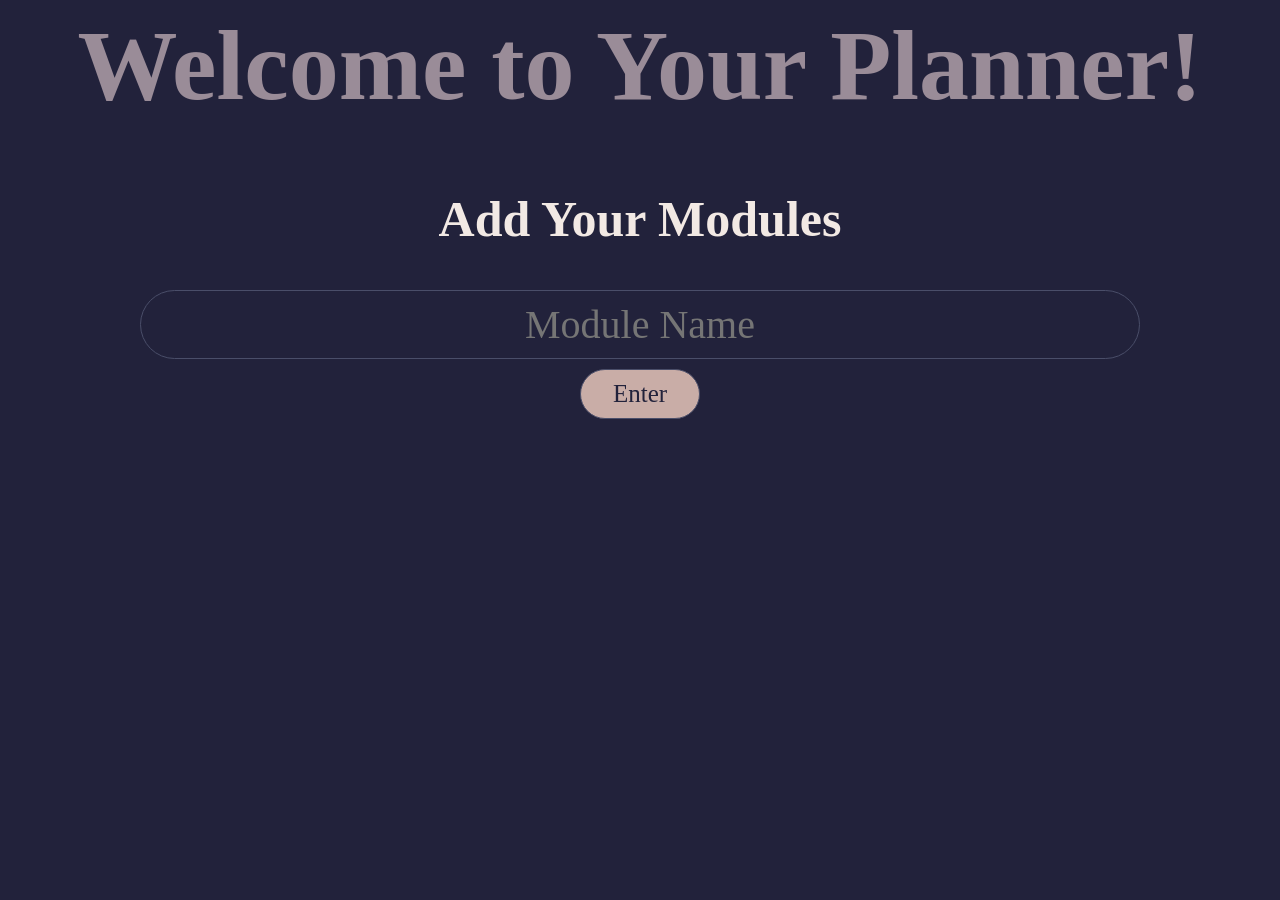
==== index.html @ 95c5b979 "Initial Commit" ====
<!DOCTYPE>
<html lang="en">
    <head>
        <meta charset="utf-8">
        <meta name="viewport" content="width=device-width, initial-scale=1.0">
        <title>Academic Planner</title>
        <link rel="stylesheet" href="styles.css">
    </head>

    <body>
        <h1 class="welcome-msg">Welcome to Your Planner!</h1>
        <h2 class="add-mods-msg">Add Your Modules</h2>
        <input id="module-el" type="text" placeholder="Module Name">
        <button type="submit" id="add-mods-btn" onclick="addModuleToList()">Enter</button>   
        <ul id="module-list"></ul>
        <script src="./index.js"></script>
    </body>
</html>
---- styles.css ----
body {
    background: #22223b;
}

.welcome-msg {
    color: #9a8c98;
    text-align: center;
    font-size: 100px;
}

.add-mods-msg {
    color: #F2E9E4;
    text-align: center;
    font-size: 50px
}

#module-el {
    background-color: #22223b;
    border: 1px solid #4A4E69;
    border-radius: 50px;
    display: block;
    margin: 10px auto;
    font-family:'Times New Roman', Times, serif;
    font-size: 40px;
    text-align: center;
    color: #C9ADA7;
    width: 1000px;
    padding: 10px 20px
}

#add-mods-btn {
    background-color: #C9ADA7;
    border: 1px solid #4A4E69;
    border-radius: 50px;
    display: block;
    margin: 10px auto;
    font-family:'Times New Roman', Times, serif;
    font-size: 25px;
    text-align: center;
    color: #22223b;
    width: 120px;
    padding: 10px 20px 
}

#module-list {
    color: #C9ADA7;
    display: block;
    margin: 10px auto;
    font-family:'Times New Roman', Times, serif;
    font-size: 40px;
    text-align: center;
    padding-left: 0px; 
}
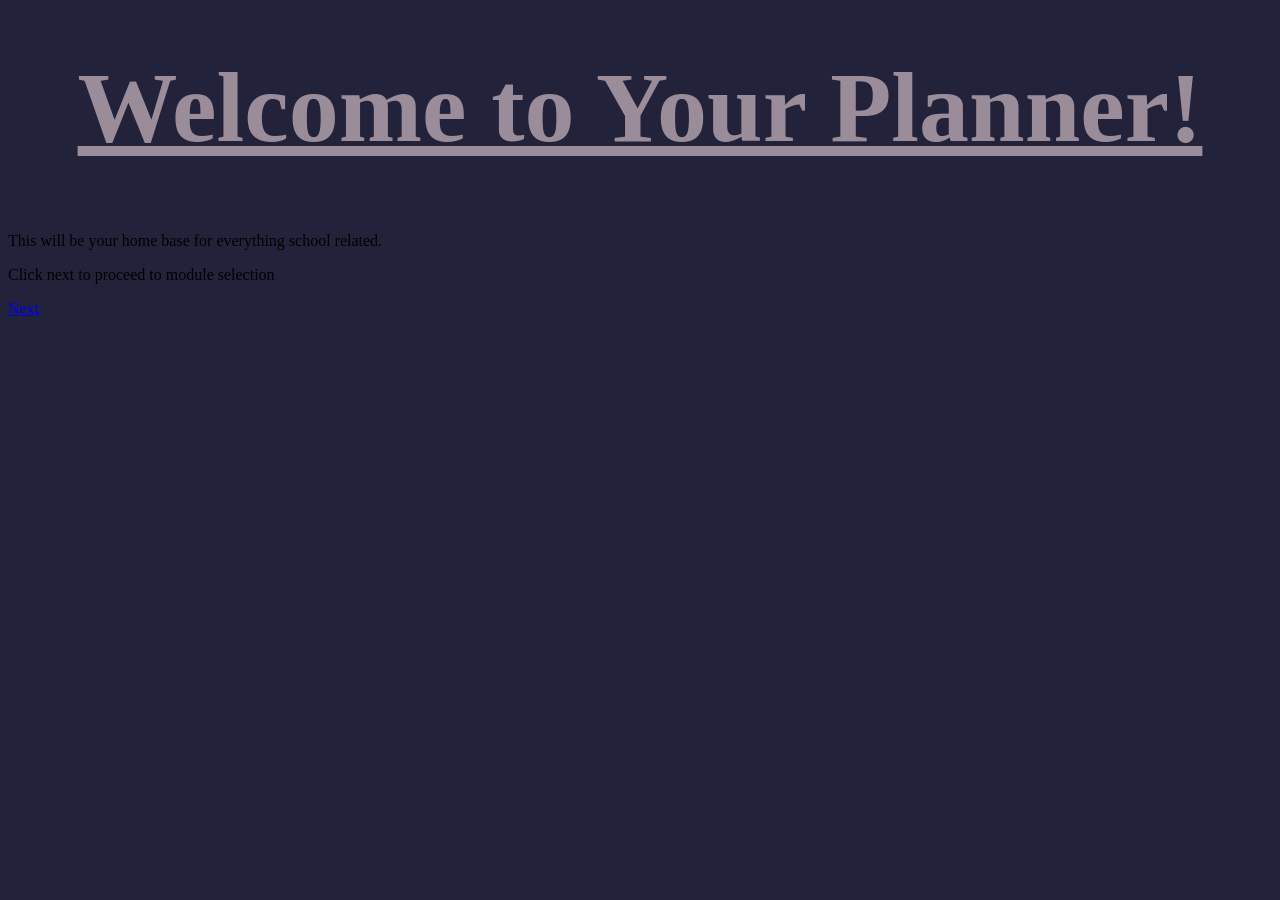
==== commit 822ab003: "Added Module Select Page" ====
--- a/index.html
+++ b/index.html
@@ -7,12 +7,23 @@
         <link rel="stylesheet" href="styles.css">
     </head>
 
-    <body>
+    <!--<body>
         <h1 class="welcome-msg">Welcome to Your Planner!</h1>
         <h2 class="add-mods-msg">Add Your Modules</h2>
         <input id="module-el" type="text" placeholder="Module Name">
         <button type="submit" id="add-mods-btn" onclick="addModuleToList()">Enter</button>   
         <ul id="module-list"></ul>
         <script src="./index.js"></script>
+    </body> -->
+
+    <body>
+        <h1 class="welcome-msg">Welcome to Your Planner!</h1>
+        
+        <div  class="intro-msg">
+            <p>This will be your home base for everything school related.</p>
+            <p>Click next to proceed to module selection</p>
+        </div>
+        
+        <a href="./moduleSelect.html" id="next-btn" >Next</a>
     </body>
 </html>
--- a/styles.css
+++ b/styles.css
@@ -1,10 +1,12 @@
 body {
     background: #22223b;
+    margin-top: 50px;
 }
 
 .welcome-msg {
     color: #9a8c98;
     text-align: center;
+    text-decoration: underline;
     font-size: 100px;
 }
 
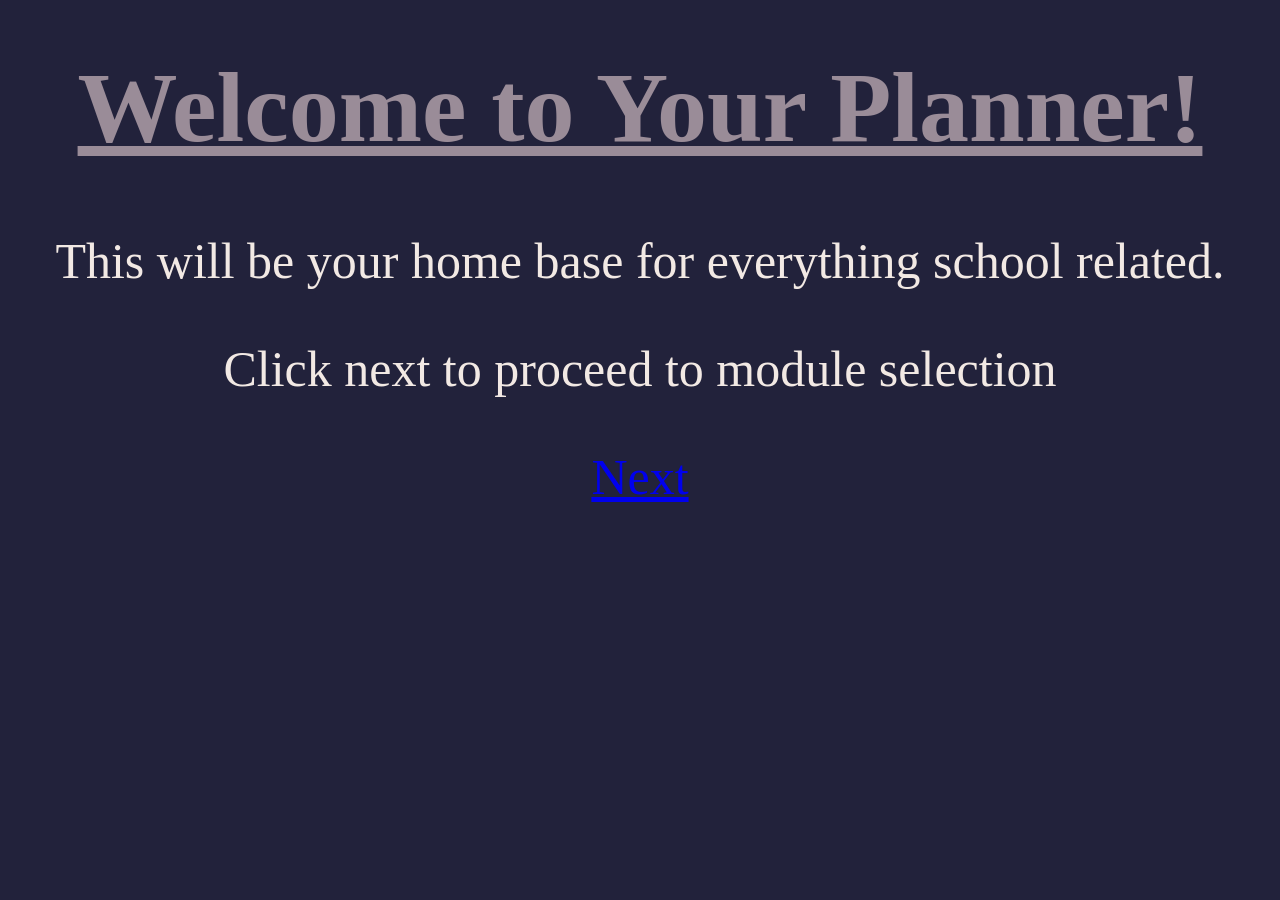
==== commit 9e39cb71: "Moved Module Selection Functions" ====
--- a/index.html
+++ b/index.html
@@ -7,23 +7,13 @@
         <link rel="stylesheet" href="styles.css">
     </head>
 
-    <!--<body>
-        <h1 class="welcome-msg">Welcome to Your Planner!</h1>
-        <h2 class="add-mods-msg">Add Your Modules</h2>
-        <input id="module-el" type="text" placeholder="Module Name">
-        <button type="submit" id="add-mods-btn" onclick="addModuleToList()">Enter</button>   
-        <ul id="module-list"></ul>
-        <script src="./index.js"></script>
-    </body> -->
-
     <body>
         <h1 class="welcome-msg">Welcome to Your Planner!</h1>
         
         <div  class="intro-msg">
             <p>This will be your home base for everything school related.</p>
             <p>Click next to proceed to module selection</p>
-        </div>
-        
-        <a href="./moduleSelect.html" id="next-btn" >Next</a>
+            <a href="./moduleSelect.html" id="next-btn" >Next</a>
+        </div>    
     </body>
 </html>
--- a/styles.css
+++ b/styles.css
@@ -3,11 +3,29 @@
     margin-top: 50px;
 }
 
-.welcome-msg {
+h1 {
     color: #9a8c98;
     text-align: center;
     text-decoration: underline;
     font-size: 100px;
+}
+
+h2 {
+    color: #C9ADA7;
+    text-align: center;
+    font-size: 80px;
+}
+
+h3 {
+    color: #9a8c98;
+    text-align: center;
+    font-size: 60px;
+}
+
+.intro-msg {
+   color: #F2E9E4;
+   text-align: center;
+   font-size: 50px;
 }
 
 .add-mods-msg {
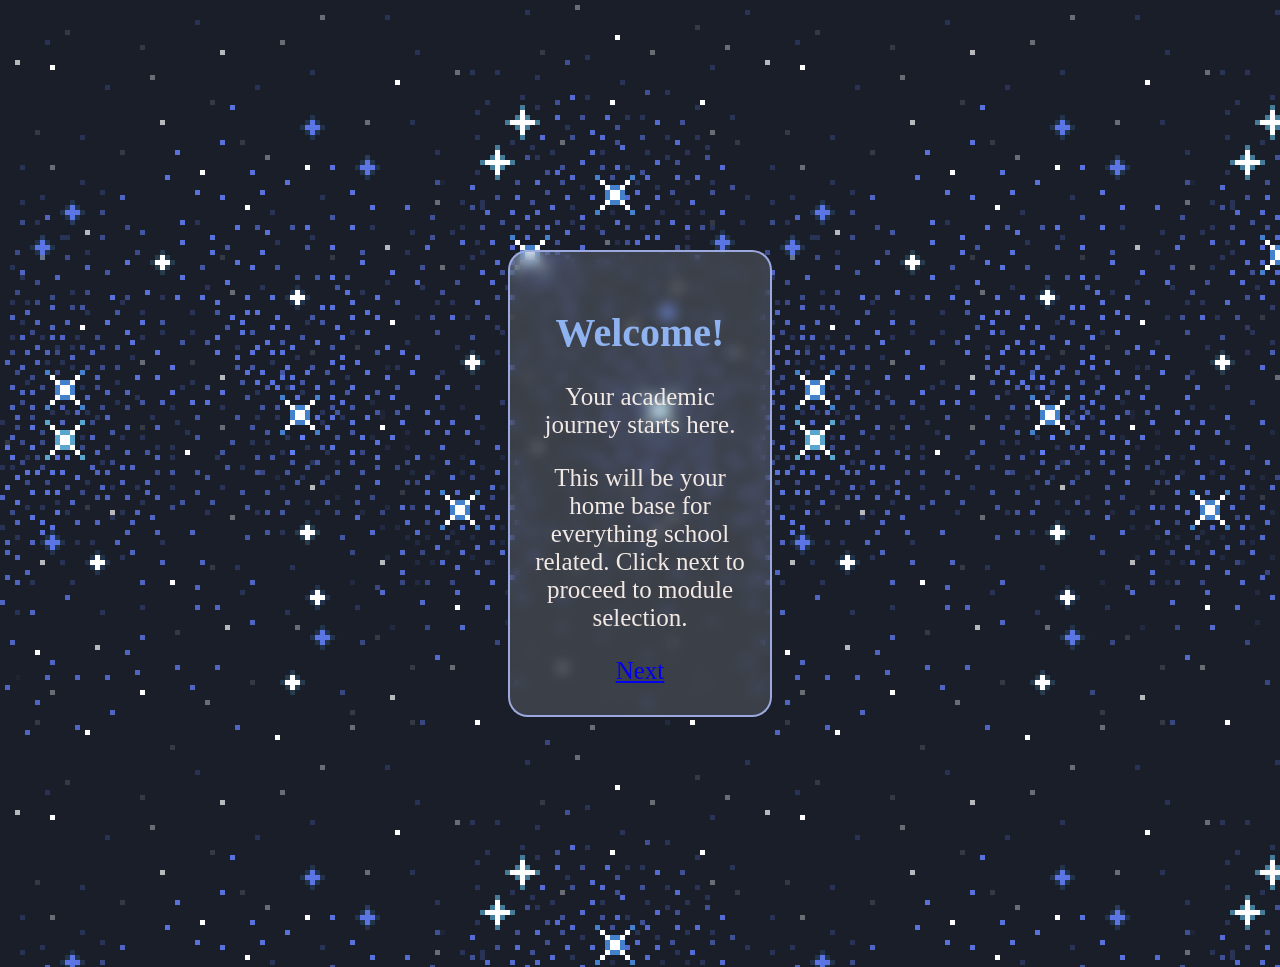
==== commit 127b034a: "Editing Home Page" ====
--- a/index.html
+++ b/index.html
@@ -8,12 +8,15 @@
     </head>
 
     <body>
-        <h1 class="welcome-msg">Welcome to Your Planner!</h1>
-        
-        <div  class="intro-msg">
-            <p>This will be your home base for everything school related.</p>
-            <p>Click next to proceed to module selection</p>
-            <a href="./moduleSelect.html" id="next-btn" >Next</a>
-        </div>    
+        <div class="intro-box">
+            <h1 class="welcome-msg">Welcome!</h1>
+            <div  class="intro-msg">
+                <p>Your academic journey starts here.</p>
+                <p>This will be your home base for everything school related. 
+                    Click next to proceed to module selection.</p>
+                <!--<p>Click next to proceed to module selection.</p>-->
+                <a href="./moduleSelect.html" id="next-btn" >Next</a>
+            </div> 
+        </div>
     </body>
 </html>
--- a/styles.css
+++ b/styles.css
@@ -1,12 +1,11 @@
 body {
-    background: #22223b;
-    margin-top: 50px;
+    background-image: url("images/space\ pixel\ GIF.gif");
+    /*margin-top: 50px;*/
 }
 
 h1 {
     color: #9a8c98;
     text-align: center;
-    text-decoration: underline;
     font-size: 100px;
 }
 
@@ -22,16 +21,33 @@
     font-size: 60px;
 }
 
+.intro-box {
+    background: rgba(255, 255, 255, 0.15);
+    -webkit-backdrop-filter: blur(7px);
+    backdrop-filter: blur(7px);
+    border: 2px solid rgba(158, 171, 224, 0.992);
+    border-radius: 20px; 
+    margin: 250px 500px;
+    padding: 30px 20px;
+}
+
+.welcome-msg {
+    color: rgb(143, 179, 241);
+    text-align: center;
+    font-size: 40px;
+    font-weight: bold;
+}
+
 .intro-msg {
    color: #F2E9E4;
    text-align: center;
-   font-size: 50px;
+   font-size: 25px;
 }
 
 .add-mods-msg {
     color: #F2E9E4;
     text-align: center;
-    font-size: 50px
+    font-size: 20px
 }
 
 #module-el {
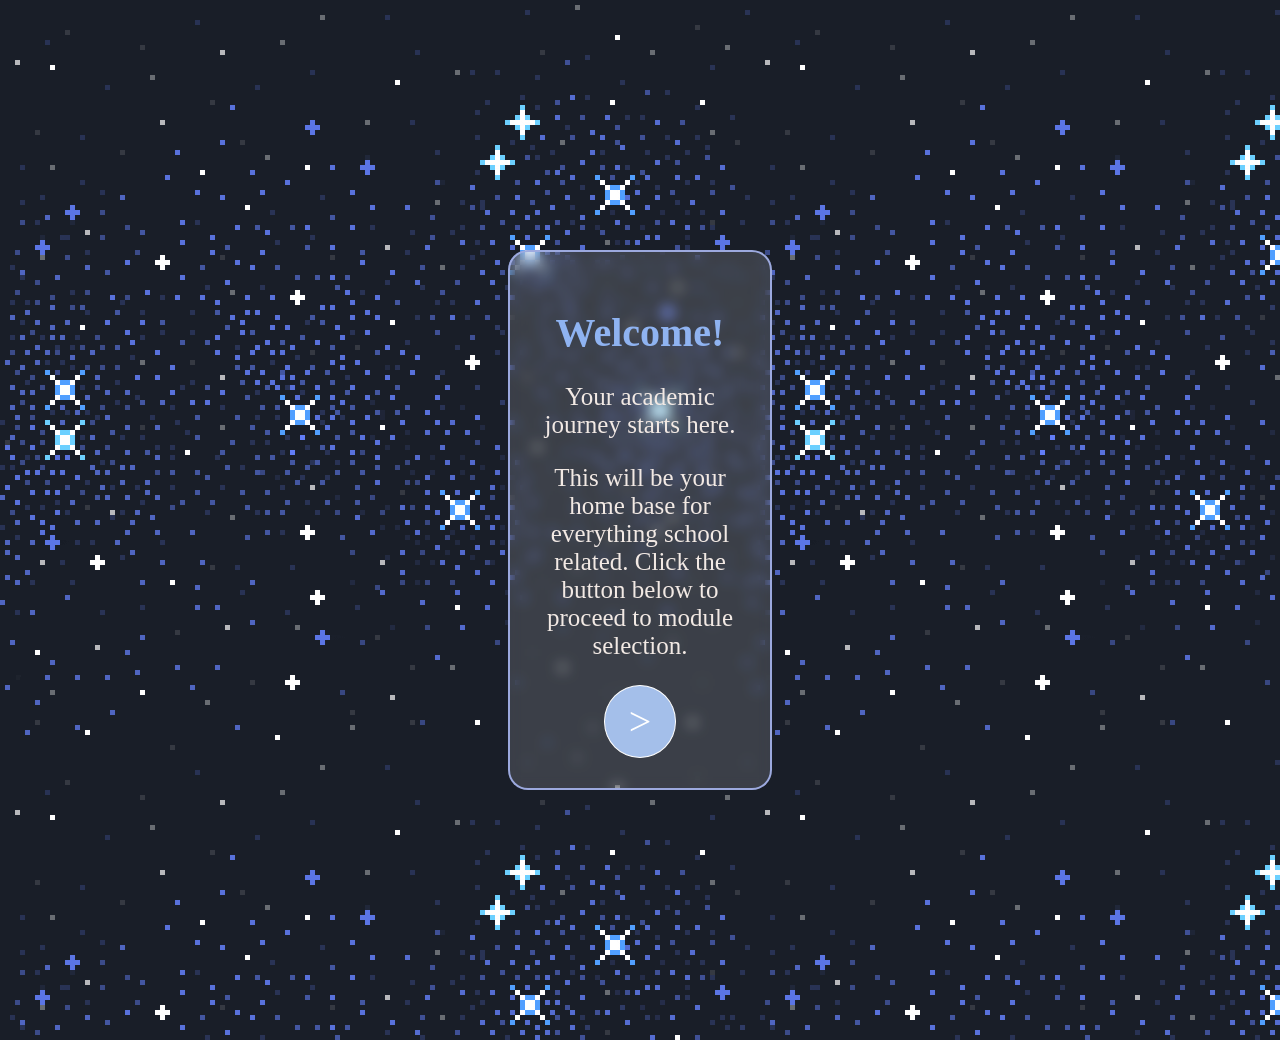
==== commit f18f9f61: "Changing the next button" ====
--- a/index.html
+++ b/index.html
@@ -13,9 +13,8 @@
             <div  class="intro-msg">
                 <p>Your academic journey starts here.</p>
                 <p>This will be your home base for everything school related. 
-                    Click next to proceed to module selection.</p>
-                <!--<p>Click next to proceed to module selection.</p>-->
-                <a href="./moduleSelect.html" id="next-btn" >Next</a>
+                    Click the button below to proceed to module selection.</p>
+                <a href="./moduleSelect.html" class="arr-btn" >></a>           
             </div> 
         </div>
     </body>
--- a/styles.css
+++ b/styles.css
@@ -44,6 +44,22 @@
    font-size: 25px;
 }
 
+.arr-btn {
+    display: inline-block;
+    padding: 12px 24px;
+    background-color: #a4bfea;
+    border: 1px solid white;
+    border-radius: 50%;
+    font-size: 40px;
+    text-decoration: none;
+    color: white;
+    transition: background-color 0.3s ease;
+}
+
+.arr-btn:hover {
+    background-color: #759dde;
+}
+
 .add-mods-msg {
     color: #F2E9E4;
     text-align: center;
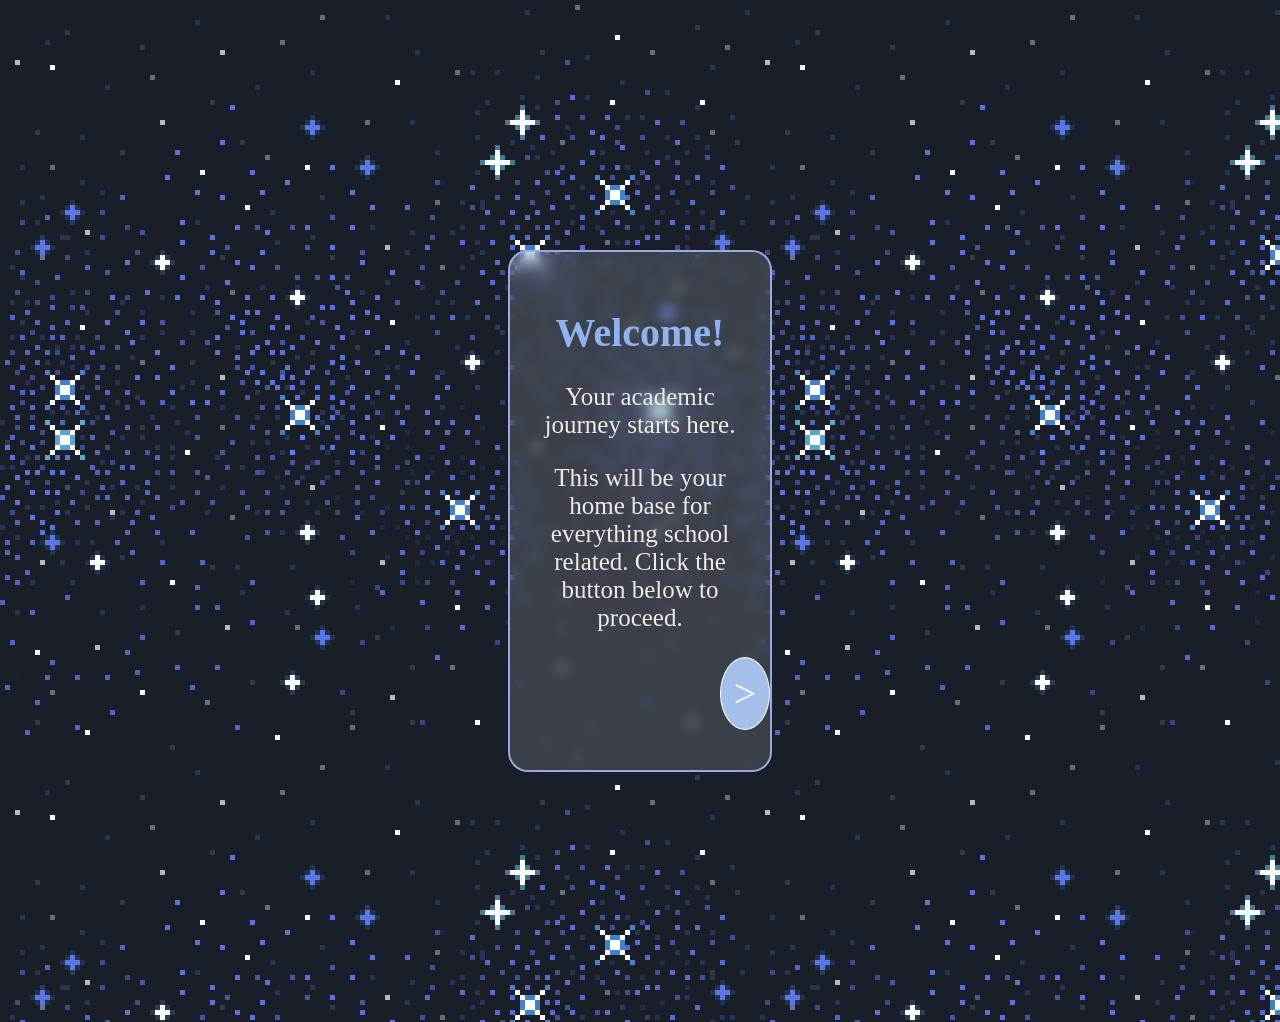
==== commit edcff515: "Fixing Module Addition Page" ====
--- a/index.html
+++ b/index.html
@@ -8,13 +8,13 @@
     </head>
 
     <body>
-        <div class="intro-box">
+        <div class="msg-box">
             <h1 class="welcome-msg">Welcome!</h1>
-            <div  class="intro-msg">
+            <div  class="msg">
                 <p>Your academic journey starts here.</p>
                 <p>This will be your home base for everything school related. 
-                    Click the button below to proceed to module selection.</p>
-                <a href="./moduleSelect.html" class="arr-btn" >></a>           
+                    Click the button below to proceed.</p>
+                <a href="./moduleAddition.html" class="arr-btn" >></a>           
             </div> 
         </div>
     </body>
--- a/styles.css
+++ b/styles.css
@@ -21,7 +21,7 @@
     font-size: 60px;
 }
 
-.intro-box {
+.msg-box {
     background: rgba(255, 255, 255, 0.15);
     -webkit-backdrop-filter: blur(7px);
     backdrop-filter: blur(7px);
@@ -38,14 +38,17 @@
     font-weight: bold;
 }
 
-.intro-msg {
+.msg {
    color: #F2E9E4;
    text-align: center;
    font-size: 25px;
 }
 
 .arr-btn {
-    display: inline-block;
+    display: flex;
+    justify-content: center;
+    align-items: center;
+    margin: 10px 190px;
     padding: 12px 24px;
     background-color: #a4bfea;
     border: 1px solid white;
@@ -66,17 +69,19 @@
     font-size: 20px
 }
 
-#module-el {
-    background-color: #22223b;
-    border: 1px solid #4A4E69;
+#input-el {
+    background: rgba(255, 255, 255, 0.15);
+    -webkit-backdrop-filter: blur(7px);
+    backdrop-filter: blur(7px);
+    border: 2px solid rgba(158, 171, 224, 0.992);
     border-radius: 50px;
     display: block;
     margin: 10px auto;
     font-family:'Times New Roman', Times, serif;
-    font-size: 40px;
+    font-size: 20px;
     text-align: center;
-    color: #C9ADA7;
-    width: 1000px;
+    color: #F2E9E4;
+    width: 400px;
     padding: 10px 20px
 }
 
@@ -87,7 +92,7 @@
     display: block;
     margin: 10px auto;
     font-family:'Times New Roman', Times, serif;
-    font-size: 25px;
+    font-size: 20px;
     text-align: center;
     color: #22223b;
     width: 120px;
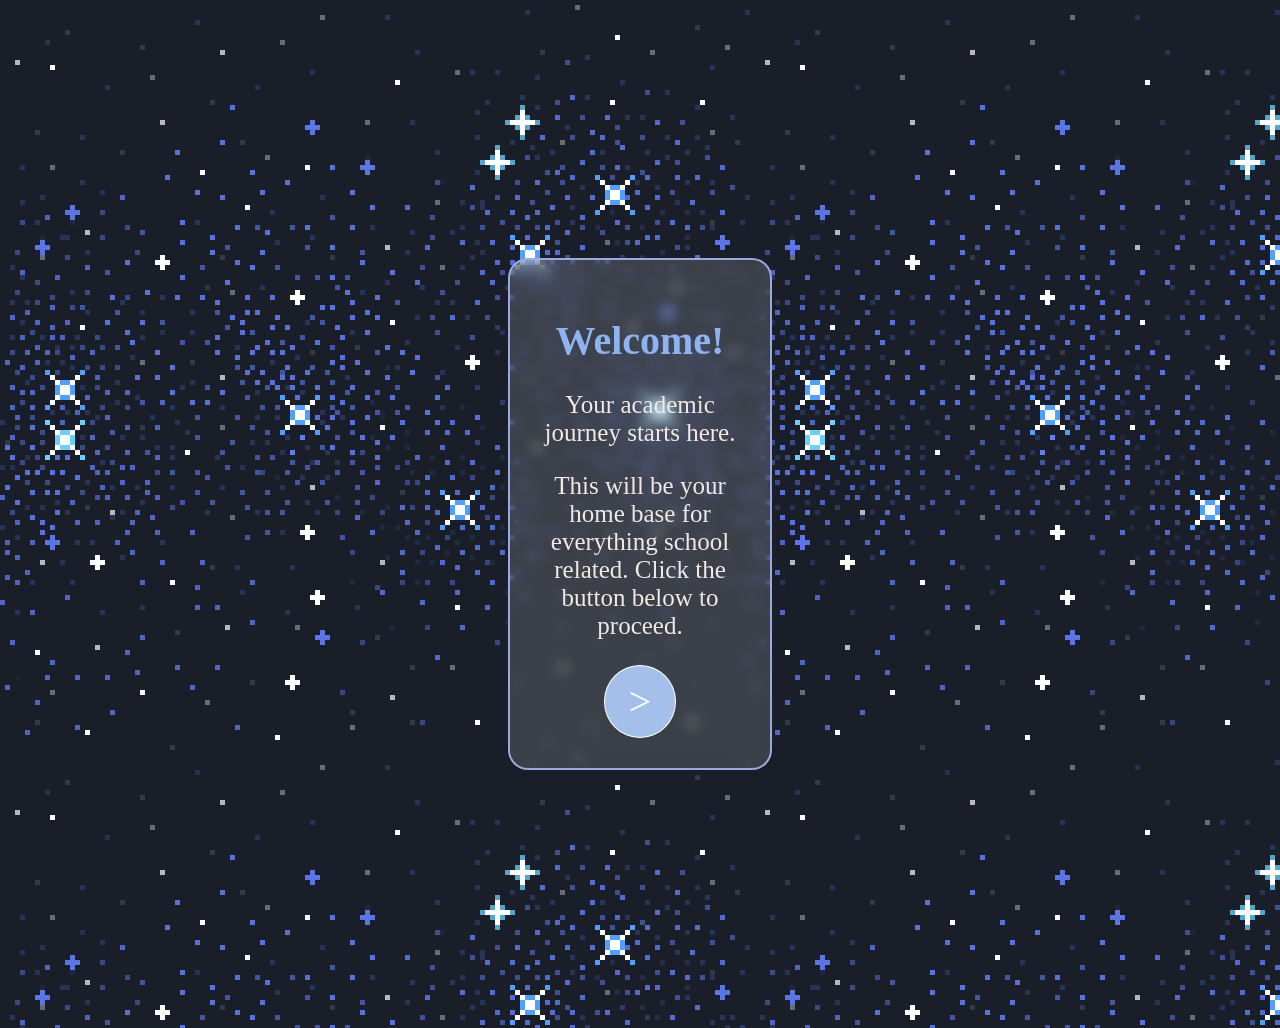
==== commit fe5e30c3: "Fixed Button Alignment" ====
--- a/index.html
+++ b/index.html
@@ -13,9 +13,11 @@
             <div  class="msg">
                 <p>Your academic journey starts here.</p>
                 <p>This will be your home base for everything school related. 
-                    Click the button below to proceed.</p>
-                <a href="./moduleAddition.html" class="arr-btn" >></a>           
-            </div> 
+                    Click the button below to proceed.</p>          
+            </div>
+            <div class="nav-btns">
+                <a href="./moduleAddition.html" class="arr-btn" >></a>
+            </div>   
         </div>
     </body>
 </html>
--- a/styles.css
+++ b/styles.css
@@ -1,6 +1,8 @@
 body {
     background-image: url("images/space\ pixel\ GIF.gif");
-    /*margin-top: 50px;*/
+    display: flex;
+    justify-content: center;
+    align-items: center;
 }
 
 h1 {
@@ -45,10 +47,6 @@
 }
 
 .arr-btn {
-    display: flex;
-    justify-content: center;
-    align-items: center;
-    margin: 10px 190px;
     padding: 12px 24px;
     background-color: #a4bfea;
     border: 1px solid white;
@@ -63,10 +61,11 @@
     background-color: #759dde;
 }
 
-.add-mods-msg {
-    color: #F2E9E4;
-    text-align: center;
-    font-size: 20px
+.nav-btns {
+    display: flex;
+    justify-content: center;
+    flex-direction: row;
+    gap: 20px;
 }
 
 #input-el {
@@ -75,8 +74,7 @@
     backdrop-filter: blur(7px);
     border: 2px solid rgba(158, 171, 224, 0.992);
     border-radius: 50px;
-    display: block;
-    margin: 10px auto;
+    margin: 20px 25px;
     font-family:'Times New Roman', Times, serif;
     font-size: 20px;
     text-align: center;
@@ -85,23 +83,8 @@
     padding: 10px 20px
 }
 
-#add-mods-btn {
-    background-color: #C9ADA7;
-    border: 1px solid #4A4E69;
-    border-radius: 50px;
-    display: block;
-    margin: 10px auto;
-    font-family:'Times New Roman', Times, serif;
-    font-size: 20px;
-    text-align: center;
-    color: #22223b;
-    width: 120px;
-    padding: 10px 20px 
-}
-
 #module-list {
     color: #C9ADA7;
-    display: block;
     margin: 10px auto;
     font-family:'Times New Roman', Times, serif;
     font-size: 40px;
